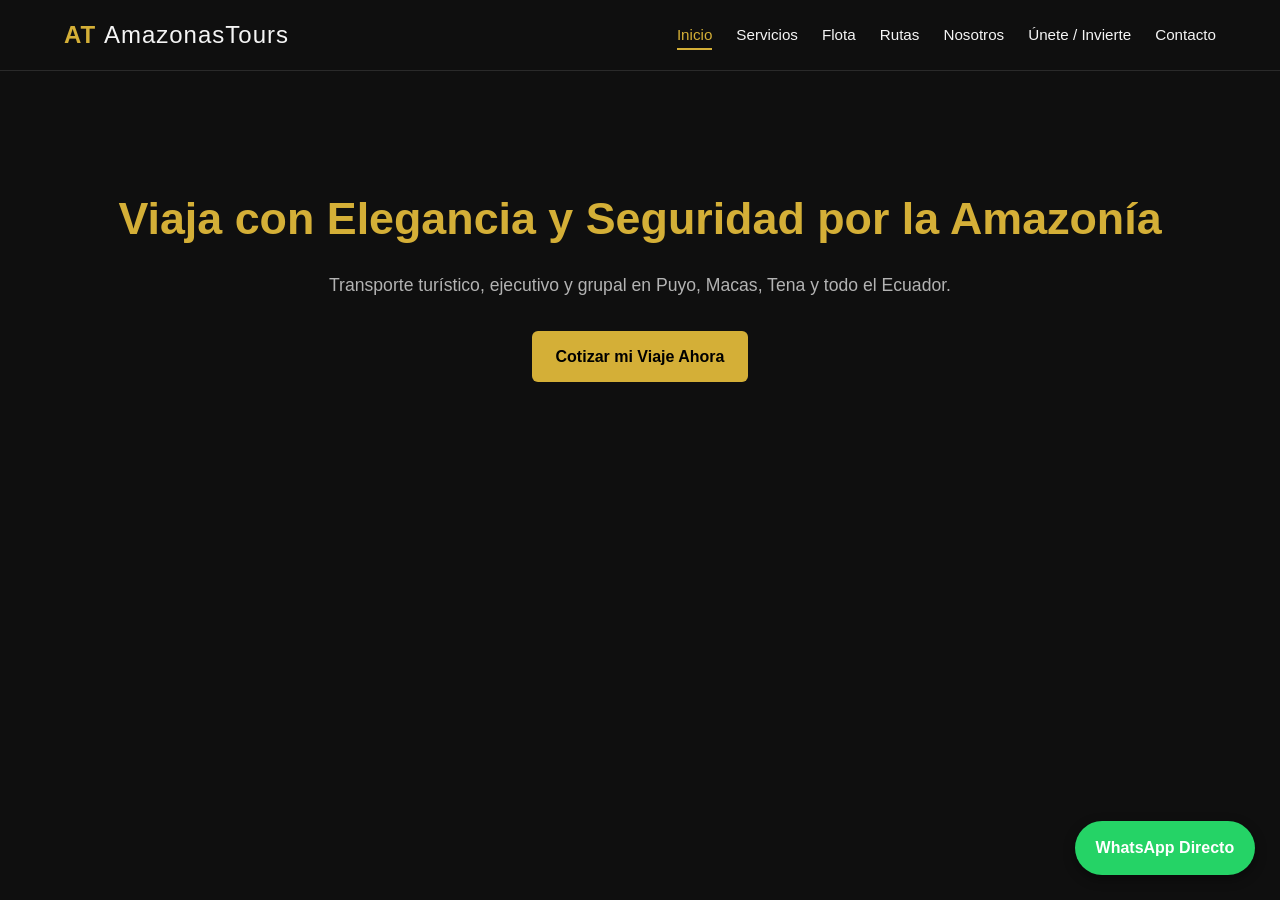
==== index.html @ c6d6b2dd "se agrego portada de inicio" ====
<!DOCTYPE html>
<html lang="es">
<head>
  <meta charset="UTF-8">
  <meta name="viewport" content="width=device-width, initial-scale=1.0">
  <title>Inicio | AmazonasTours S.A.S.</title>
  <link rel="stylesheet" href="assets/css/styles.css">
</head>
<body>

  <header>
    <a href="index.html" class="logo">AT <span>AmazonasTours</span></a>
    <button class="menu-toggle" id="menu-btn">☰</button>
    <nav>
      <ul id="nav-lista">
        <li><a href="index.html" class="activo">Inicio</a></li>
        <li><a href="servicios.html">Servicios</a></li>
        <li><a href="flota.html">Flota</a></li>
        <li><a href="rutas.html">Rutas</a></li>
        <li><a href="nosotros.html">Nosotros</a></li>
        <li><a href="invierte.html">Únete / Invierte</a></li>
        <li><a href="contacto.html">Contacto</a></li>
      </ul>
    </nav>
  </header>

  <main class="contenedor" style="text-align: center; padding: 4rem 1rem;">
    <h1 style="font-size: 2.8rem; color: var(--dorado); margin-bottom: 1rem;">
      Viaja con Elegancia y Seguridad por la Amazonía
    </h1>
    <p style="color: var(--texto-gris); max-width: 650px; margin: 0 auto 2rem auto; font-size: 1.1rem;">
      Transporte turístico, ejecutivo y grupal en Puyo, Macas, Tena y todo el Ecuador.
    </p>
    <a href="contacto.html" class="btn">Cotizar mi Viaje Ahora</a>
  </main>

  <a href="#" id="btn-whatsapp" class="whatsapp-float" target="_blank">WhatsApp Directo</a>
  <script src="assets/js/main.js"></script>
</body>
</html>
---- assets/css/styles.css ----
:root {
  --negro-fondo: #0f0f0f;
  --negro-tarjeta: #1a1a1a;
  --dorado: #d4af37;
  --dorado-hover: #f0c94b;
  --verde-selva: #1e5631;
  --texto-blanco: #f5f5f5;
  --texto-gris: #b3b3b3;
}

* {
  margin: 0;
  padding: 0;
  box-sizing: border-box;
  font-family: 'Segoe UI', Tahoma, Geneva, Verdana, sans-serif;
}

body {
  background-color: var(--negro-fondo);
  color: var(--texto-blanco);
  line-height: 1.6;
}

/* Navegación */
header {
  background-color: rgba(15, 15, 15, 0.95);
  border-bottom: 1px solid #2a2a2a;
  position: sticky;
  top: 0;
  z-index: 1000;
  padding: 1rem 5%;
  display: flex;
  justify-content: space-between;
  align-items: center;
}

.logo {
  font-size: 1.5rem;
  font-weight: bold;
  color: var(--dorado);
  text-decoration: none;
  letter-spacing: 1px;
}

.logo span {
  color: var(--texto-blanco);
  font-weight: 300;
}

nav ul {
  list-style: none;
  display: flex;
  gap: 1.5rem;
}

nav a {
  color: var(--texto-blanco);
  text-decoration: none;
  font-size: 0.95rem;
  padding-bottom: 5px;
  transition: color 0.3s ease, border-bottom 0.3s ease;
}

nav a:hover, nav a.activo {
  color: var(--dorado);
  border-bottom: 2px solid var(--dorado);
}

/* Botón menú móvil */
.menu-toggle {
  display: none;
  background: none;
  border: none;
  color: var(--dorado);
  font-size: 1.8rem;
  cursor: pointer;
}

/* Contenedores y Tarjetas Interactivas */
.contenedor {
  max-width: 1100px;
  margin: 3rem auto;
  padding: 0 1.5rem;
}

.titulo-seccion {
  text-align: center;
  color: var(--dorado);
  font-size: 2rem;
  margin-bottom: 2rem;
}

.grid-tarjetas {
  display: grid;
  grid-template-columns: repeat(auto-fit, minmax(280px, 1fr));
  gap: 1.5rem;
}

.tarjeta {
  background-color: var(--negro-tarjeta);
  border: 1px solid #2c2c2c;
  border-radius: 10px;
  padding: 1.8rem;
  transition: transform 0.3s ease, border-color 0.3s ease, box-shadow 0.3s ease;
}

.tarjeta:hover {
  transform: translateY(-6px);
  border-color: var(--dorado);
  box-shadow: 0 10px 20px rgba(212, 175, 55, 0.15);
}

.tarjeta h3 {
  color: var(--dorado);
  margin-bottom: 0.8rem;
}

/* Botones */
.btn {
  display: inline-block;
  background-color: var(--dorado);
  color: #000;
  font-weight: bold;
  padding: 0.8rem 1.5rem;
  border-radius: 6px;
  text-decoration: none;
  border: none;
  cursor: pointer;
  transition: background-color 0.3s ease, transform 0.2s ease;
}

.btn:hover {
  background-color: var(--dorado-hover);
  transform: scale(1.03);
}

/* Sistema de Pestañas Internas (Tabs interactivos) */
.tabs-botones {
  display: flex;
  justify-content: center;
  gap: 1rem;
  margin-bottom: 2rem;
  flex-wrap: wrap;
}

.tab-btn {
  background-color: var(--negro-tarjeta);
  color: var(--texto-blanco);
  border: 1px solid var(--dorado);
  padding: 0.7rem 1.4rem;
  border-radius: 25px;
  cursor: pointer;
  transition: all 0.3s ease;
}

.tab-btn.activo, .tab-btn:hover {
  background-color: var(--dorado);
  color: #000;
  font-weight: bold;
}

.tab-contenido {
  display: none;
  animation: aparecer 0.4s ease;
}

.tab-contenido.activo {
  display: block;
}

@keyframes aparecer {
  from { opacity: 0; transform: translateY(10px); }
  to { opacity: 1; transform: translateY(0); }
}

/* Formulario de Contacto */
.formulario-contacto {
  background-color: var(--negro-tarjeta);
  padding: 2rem;
  border-radius: 10px;
  border: 1px solid #2c2c2c;
  max-width: 600px;
  margin: 0 auto;
}

.campo {
  margin-bottom: 1.2rem;
}

.campo label {
  display: block;
  margin-bottom: 0.4rem;
  color: var(--dorado);
}

.campo input, .campo select, .campo textarea {
  width: 100%;
  padding: 0.8rem;
  background-color: #111;
  border: 1px solid #333;
  border-radius: 5px;
  color: var(--texto-blanco);
  transition: border-color 0.3s ease;
}

.campo input:focus, .campo select:focus, .campo textarea:focus {
  outline: none;
  border-color: var(--dorado);
}

.mensaje-exito {
  display: none;
  background-color: var(--verde-selva);
  color: #fff;
  padding: 1rem;
  border-radius: 6px;
  margin-top: 1rem;
  text-align: center;
}

/* Botón Flotante de WhatsApp */
.whatsapp-float {
  position: fixed;
  bottom: 25px;
  right: 25px;
  background-color: #25d366;
  color: #fff;
  padding: 0.9rem 1.3rem;
  border-radius: 50px;
  text-decoration: none;
  font-weight: bold;
  box-shadow: 0 4px 12px rgba(0,0,0,0.4);
  z-index: 1000;
  transition: transform 0.3s ease;
}

.whatsapp-float:hover {
  transform: scale(1.08);
}

/* Responsive Móvil */
@media (max-width: 768px) {
  .menu-toggle { display: block; }
  nav ul {
    display: none;
    flex-direction: column;
    position: absolute;
    top: 100%;
    left: 0;
    width: 100%;
    background-color: var(--negro-tarjeta);
    padding: 1rem 5%;
    border-bottom: 1px solid var(--dorado);
  }
  nav ul.abierto { display: flex; }
}
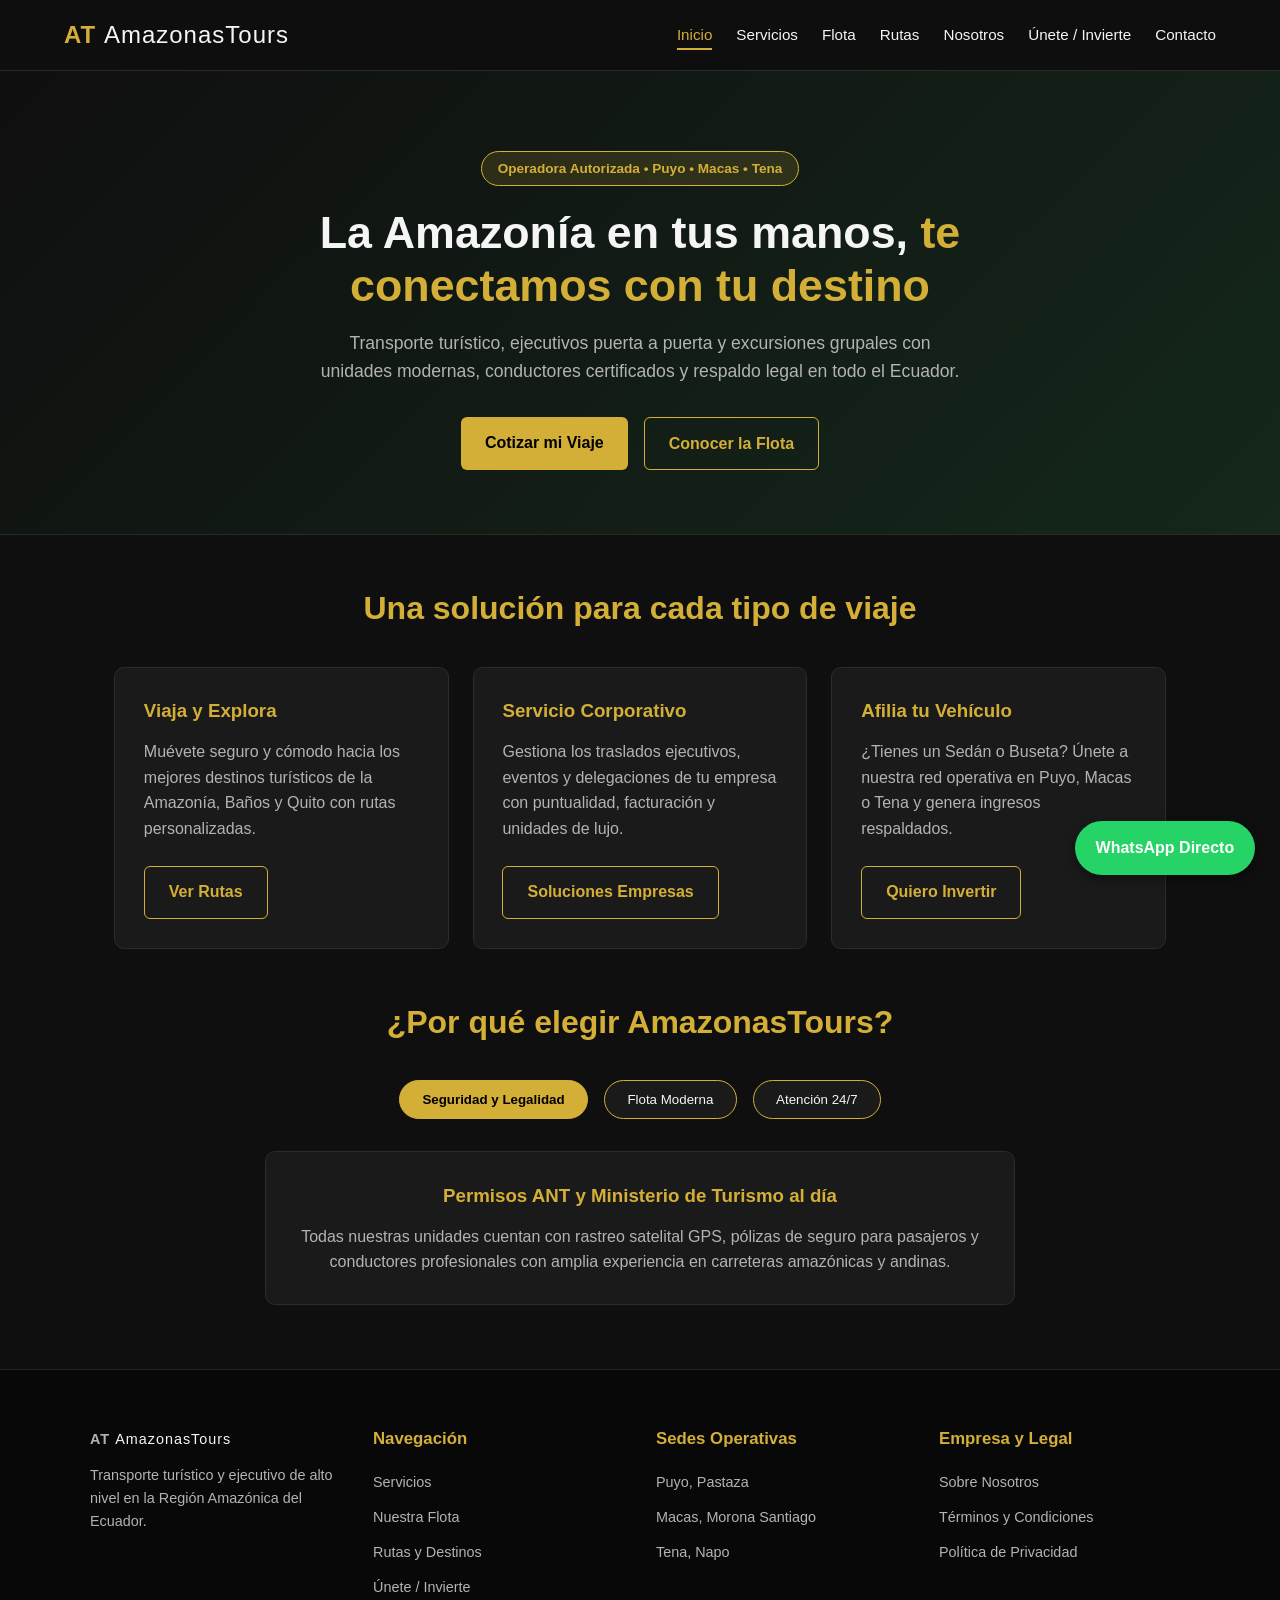
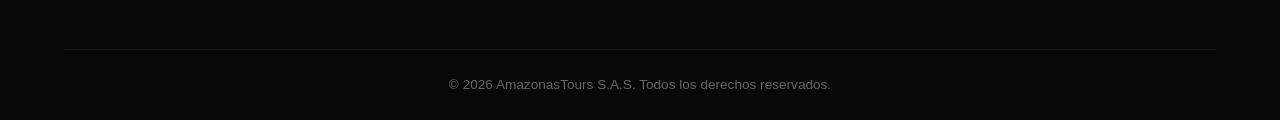
==== commit 6f81ec45: "diseño de secciones apra perfil y footter" ====
--- a/index.html
+++ b/index.html
@@ -4,6 +4,13 @@
   <meta charset="UTF-8">
   <meta name="viewport" content="width=device-width, initial-scale=1.0">
   <title>Inicio | AmazonasTours S.A.S.</title>
+    
+  <!-- Vista previa para Facebook y WhatsApp -->
+  <meta property="og:title" content="AmazonasTours S.A.S. | Transporte Turístico y Ejecutivo">
+  <meta property="og:description" content="Viaja con elegancia y seguridad por Puyo, Macas, Tena y todo el Ecuador. Flota moderna y atención personalizada.">
+  <meta property="og:type" content="website">
+  <meta property="og:url" content="https://vercel.app">
+
   <link rel="stylesheet" href="assets/css/styles.css">
 </head>
 <body>
@@ -24,17 +31,135 @@
     </nav>
   </header>
 
-  <main class="contenedor" style="text-align: center; padding: 4rem 1rem;">
-    <h1 style="font-size: 2.8rem; color: var(--dorado); margin-bottom: 1rem;">
-      Viaja con Elegancia y Seguridad por la Amazonía
-    </h1>
-    <p style="color: var(--texto-gris); max-width: 650px; margin: 0 auto 2rem auto; font-size: 1.1rem;">
-      Transporte turístico, ejecutivo y grupal en Puyo, Macas, Tena y todo el Ecuador.
+
+  <!-- Portada Principal (Hero) -->
+  <section class="hero">
+    <span class="badge-dorado">Operadora Autorizada • Puyo • Macas • Tena</span>
+    <h1>La Amazonía en tus manos, <span>te conectamos con tu destino</span></h1>
+    <p>
+      Transporte turístico, ejecutivos puerta a puerta y excursiones grupales con unidades modernas, conductores certificados y respaldo legal en todo el Ecuador.
     </p>
-    <a href="contacto.html" class="btn">Cotizar mi Viaje Ahora</a>
-  </main>
+    <div class="hero-botones">
+      <a href="contacto.html" class="btn">Cotizar mi Viaje</a>
+      <a href="flota.html" class="btn-secundario">Conocer la Flota</a>
+    </div>
+  </section>
 
+  <!-- Sección 1: Una solución para cada necesidad (Estilo moderno por perfiles) -->
+  <section class="contenedor">
+    <h2 class="titulo-seccion">Una solución para cada tipo de viaje</h2>
+    <div class="grid-tarjetas">
+      <div class="tarjeta">
+        <h3>Viaja y Explora</h3>
+        <p style="color: var(--texto-gris); margin-bottom: 1.5rem;">
+          Muévete seguro y cómodo hacia los mejores destinos turísticos de la Amazonía, Baños y Quito con rutas personalizadas.
+        </p>
+        <a href="rutas.html" class="btn-secundario">Ver Rutas</a>
+      </div>
+
+      <div class="tarjeta">
+        <h3>Servicio Corporativo</h3>
+        <p style="color: var(--texto-gris); margin-bottom: 1.5rem;">
+          Gestiona los traslados ejecutivos, eventos y delegaciones de tu empresa con puntualidad, facturación y unidades de lujo.
+        </p>
+        <a href="servicios.html" class="btn-secundario">Soluciones Empresas</a>
+      </div>
+
+      <div class="tarjeta">
+        <h3>Afilia tu Vehículo</h3>
+        <p style="color: var(--texto-gris); margin-bottom: 1.5rem;">
+          ¿Tienes un Sedán o Buseta? Únete a nuestra red operativa en Puyo, Macas o Tena y genera ingresos respaldados.
+        </p>
+        <a href="invierte.html" class="btn-secundario">Quiero Invertir</a>
+      </div>
+    </div>
+  </section>
+
+  <!-- Sección 2: Pestañas Interactivas de Ventajas Rápidas -->
+  <section class="contenedor">
+    <h2 class="titulo-seccion">¿Por qué elegir AmazonasTours?</h2>
+    
+    <div class="tabs-botones">
+      <button class="tab-btn activo" data-target="ventaja-seguridad">Seguridad y Legalidad</button>
+      <button class="tab-btn" data-target="ventaja-flota">Flota Moderna</button>
+      <button class="tab-btn" data-target="ventaja-atencion">Atención 24/7</button>
+    </div>
+
+    <div id="ventaja-seguridad" class="tab-contenido activo">
+      <div class="tarjeta" style="text-align: center; max-width: 750px; margin: 0 auto;">
+        <h3>Permisos ANT y Ministerio de Turismo al día</h3>
+        <p style="color: var(--texto-gris);">
+          Todas nuestras unidades cuentan con rastreo satelital GPS, pólizas de seguro para pasajeros y conductores profesionales con amplia experiencia en carreteras amazónicas y andinas.
+        </p>
+      </div>
+    </div>
+
+    <div id="ventaja-flota" class="tab-contenido">
+      <div class="tarjeta" style="text-align: center; max-width: 750px; margin: 0 auto;">
+        <h3>Sedán Ejecutivo (4 pas.) y Busetas (22 pas.)</h3>
+        <p style="color: var(--texto-gris);">
+          Vehículos climatizados, asientos ergonómicos reclinables y mantenimiento preventivo riguroso para que disfrutes cada kilómetro sin preocupaciones.
+        </p>
+      </div>
+    </div>
+
+    <div id="ventaja-atencion" class="tab-contenido">
+      <div class="tarjeta" style="text-align: center; max-width: 750px; margin: 0 auto;">
+        <h3>Coordinación inmediata por WhatsApp</h3>
+        <p style="color: var(--texto-gris);">
+          Cotizaciones rápidas, reservas programadas para vuelos en Quito/Guayaquil y asistencia directa durante todo tu recorrido.
+        </p>
+      </div>
+    </div>
+  </section>
+
+  <!-- Pie de Página Completo -->
+  <footer>
+    <div class="footer-grid">
+      <div class="footer-col">
+        <a href="index.html" class="logo">AT <span>AmazonasTours</span></a>
+        <p style="color: var(--texto-gris); font-size: 0.9rem; margin-top: 0.8rem;">
+          Transporte turístico y ejecutivo de alto nivel en la Región Amazónica del Ecuador.
+        </p>
+      </div>
+
+      <div class="footer-col">
+        <h4>Navegación</h4>
+        <ul>
+          <li><a href="servicios.html">Servicios</a></li>
+          <li><a href="flota.html">Nuestra Flota</a></li>
+          <li><a href="rutas.html">Rutas y Destinos</a></li>
+          <li><a href="invierte.html">Únete / Invierte</a></li>
+        </ul>
+      </div>
+
+      <div class="footer-col">
+        <h4>Sedes Operativas</h4>
+        <ul>
+          <li><a href="contacto.html">Puyo, Pastaza</a></li>
+          <li><a href="contacto.html">Macas, Morona Santiago</a></li>
+          <li><a href="contacto.html">Tena, Napo</a></li>
+        </ul>
+      </div>
+
+      <div class="footer-col">
+        <h4>Empresa y Legal</h4>
+        <ul>
+          <li><a href="nosotros.html">Sobre Nosotros</a></li>
+          <li><a href="legales.html">Términos y Condiciones</a></li>
+          <li><a href="legales.html">Política de Privacidad</a></li>
+        </ul>
+      </div>
+    </div>
+
+    <div class="footer-copy">
+      © 2026 AmazonasTours S.A.S. Todos los derechos reservados.
+    </div>
+  </footer>
+
+  <!-- Botón flotante de WhatsApp -->
   <a href="#" id="btn-whatsapp" class="whatsapp-float" target="_blank">WhatsApp Directo</a>
+
   <script src="assets/js/main.js"></script>
 </body>
-</html>
+</html>
--- a/assets/css/styles.css
+++ b/assets/css/styles.css
@@ -254,3 +254,116 @@
   }
   nav ul.abierto { display: flex; }
 }
+/* Hero / Portada Principal */
+.hero {
+  background: linear-gradient(135deg, rgba(15,15,15,0.95) 0%, rgba(30,86,49,0.35) 100%);
+  border-bottom: 1px solid #2a2a2a;
+  padding: 5rem 5% 4rem 5%;
+  text-align: center;
+}
+
+.badge-dorado {
+  display: inline-block;
+  background-color: rgba(212, 175, 55, 0.15);
+  color: var(--dorado);
+  border: 1px solid var(--dorado);
+  padding: 0.35rem 1rem;
+  border-radius: 20px;
+  font-size: 0.85rem;
+  font-weight: 600;
+  margin-bottom: 1.2rem;
+}
+
+.hero h1 {
+  font-size: 2.8rem;
+  color: var(--texto-blanco);
+  max-width: 800px;
+  margin: 0 auto 1rem auto;
+  line-height: 1.2;
+}
+
+.hero h1 span {
+  color: var(--dorado);
+}
+
+.hero p {
+  color: var(--texto-gris);
+  max-width: 650px;
+  margin: 0 auto 2rem auto;
+  font-size: 1.1rem;
+}
+
+.hero-botones {
+  display: flex;
+  justify-content: center;
+  gap: 1rem;
+  flex-wrap: wrap;
+}
+
+.btn-secundario {
+  display: inline-block;
+  background-color: transparent;
+  color: var(--dorado);
+  border: 1px solid var(--dorado);
+  font-weight: bold;
+  padding: 0.8rem 1.5rem;
+  border-radius: 6px;
+  text-decoration: none;
+  transition: all 0.3s ease;
+}
+
+.btn-secundario:hover {
+  background-color: rgba(212, 175, 55, 0.15);
+}
+
+/* Pie de página (Footer) */
+footer {
+  background-color: #080808;
+  border-top: 1px solid #222;
+  padding: 3.5rem 5% 1.5rem 5%;
+  margin-top: 4rem;
+}
+
+.footer-grid {
+  max-width: 1100px;
+  margin: 0 auto;
+  display: grid;
+  grid-template-columns: repeat(auto-fit, minmax(220px, 1fr));
+  gap: 2rem;
+  margin-bottom: 2.5rem;
+}
+
+.footer-col h4 {
+  color: var(--dorado);
+  margin-bottom: 1rem;
+  font-size: 1.05rem;
+}
+
+.footer-col ul {
+  list-style: none;
+}
+
+.footer-col ul li {
+  margin-bottom: 0.6rem;
+}
+
+.footer-col a {
+  color: var(--texto-gris);
+  text-decoration: none;
+  font-size: 0.9rem;
+  transition: color 0.3s ease;
+}
+
+.footer-col a:hover {
+  color: var(--dorado);
+}
+
+.footer-copy {
+  text-align: center;
+  border-top: 1px solid #1a1a1a;
+  padding-top: 1.5rem;
+  color: #666;
+  font-size: 0.85rem;
+}
+
+
